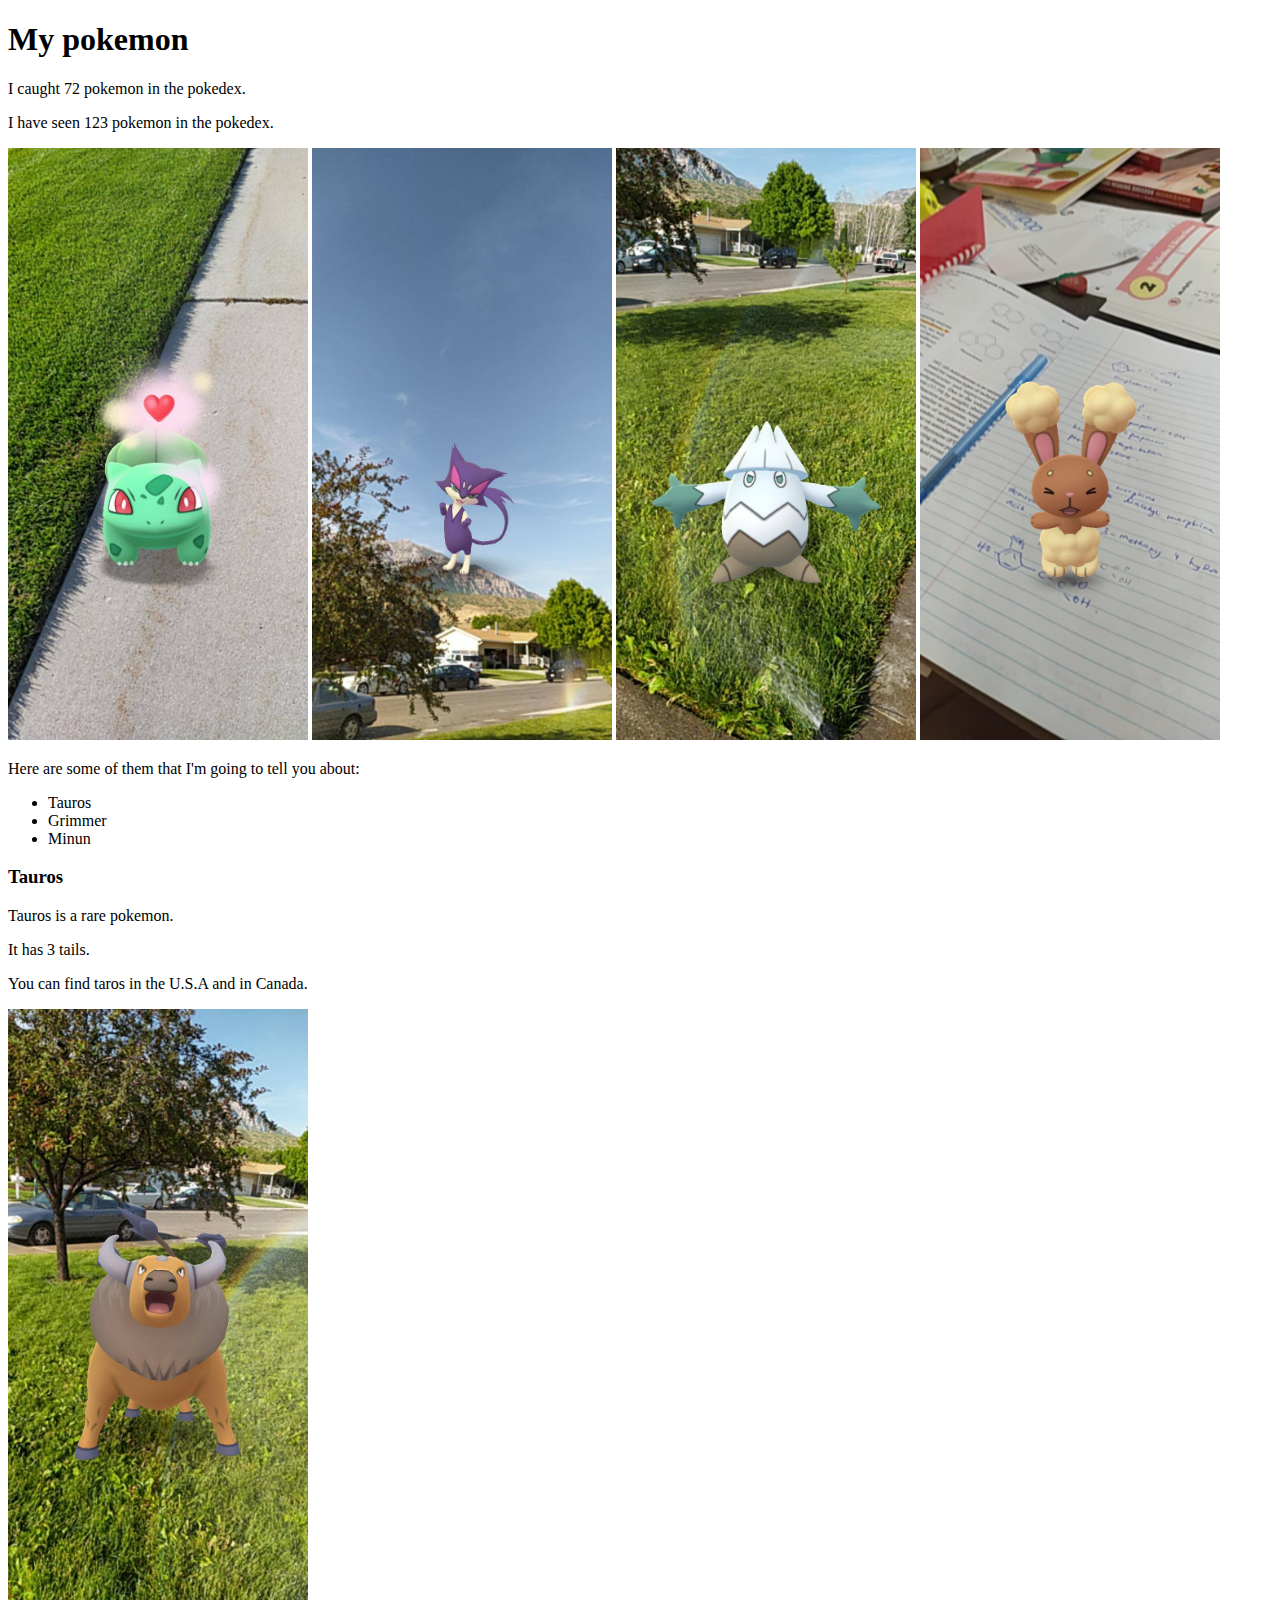
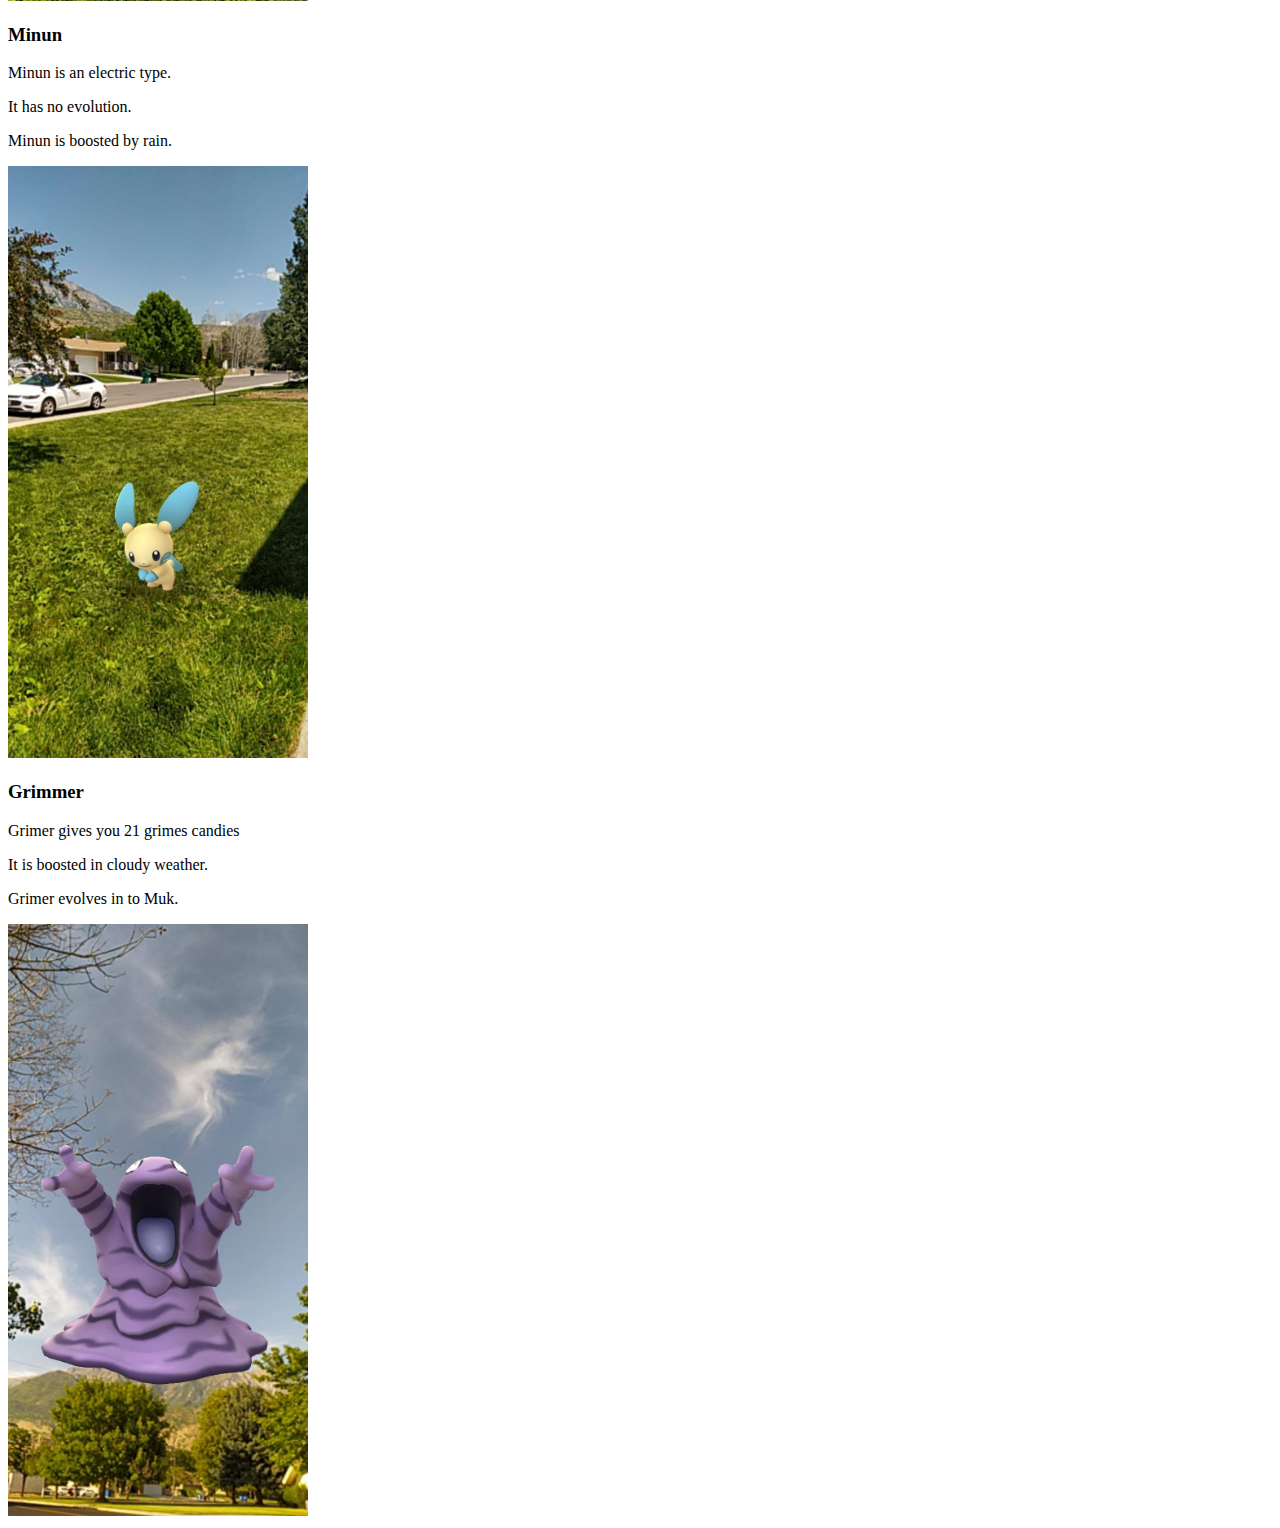
==== index.html @ 6c49eee6 "pokemon deployment" ====
<!DOCTYPE html>
<html>
<title>My pokemon</title>
<meta name="viewport" content="width=device-width, initial-scale=1">
<link rel="stylesheet" type="text/css" href="pokemon_go.css">
<body>
    <h1 id="title">My pokemon</h1>
    <p>I caught 72 pokemon in the pokedex.</p>
    <p>I have seen 123 pokemon in the pokedex.</p>
    <img src="bulby.jpg" alt="A bulbsaur" width="300">
    <img src="purdy.jpg" alt="A cat pokemon" width="300">
    <img src="snover.jpg" alt="A snover" width="300">
    <img src="buneary.jpg" alt="A buneary" width="300">
    <p>Here are some of them that I'm going to tell you about:</p>
    <ul>
      <li>Tauros</li>
      <li>Grimmer</li>
      <li>Minun</li>
    </ul>
    <h3>Tauros</h3>
    <p>Tauros is a rare pokemon.</p>
    <p>It has 3 tails.</p>
    <p>You can find taros in the U.S.A and in Canada.</p>
    <img src="tauros.jpg" alt="A big bull with 3 tails" width="300">
    <h3>Minun</h3>
      <p>Minun is an electric type.</p>
      <p>It has no evolution.</p>
      <p>Minun is boosted by rain.</p>
      <img src="minun.jpg" alt="A cute pokemon" width="300">
      <h3>Grimmer</h3>
      <p>Grimer gives you 21 grimes candies</p>
      <p>It is boosted in cloudy weather.</p>
      <p>Grimer evolves in to Muk.</p>
      <img src="grimmer.jpg" alt="A big blob" width="300">
</body>
</html>
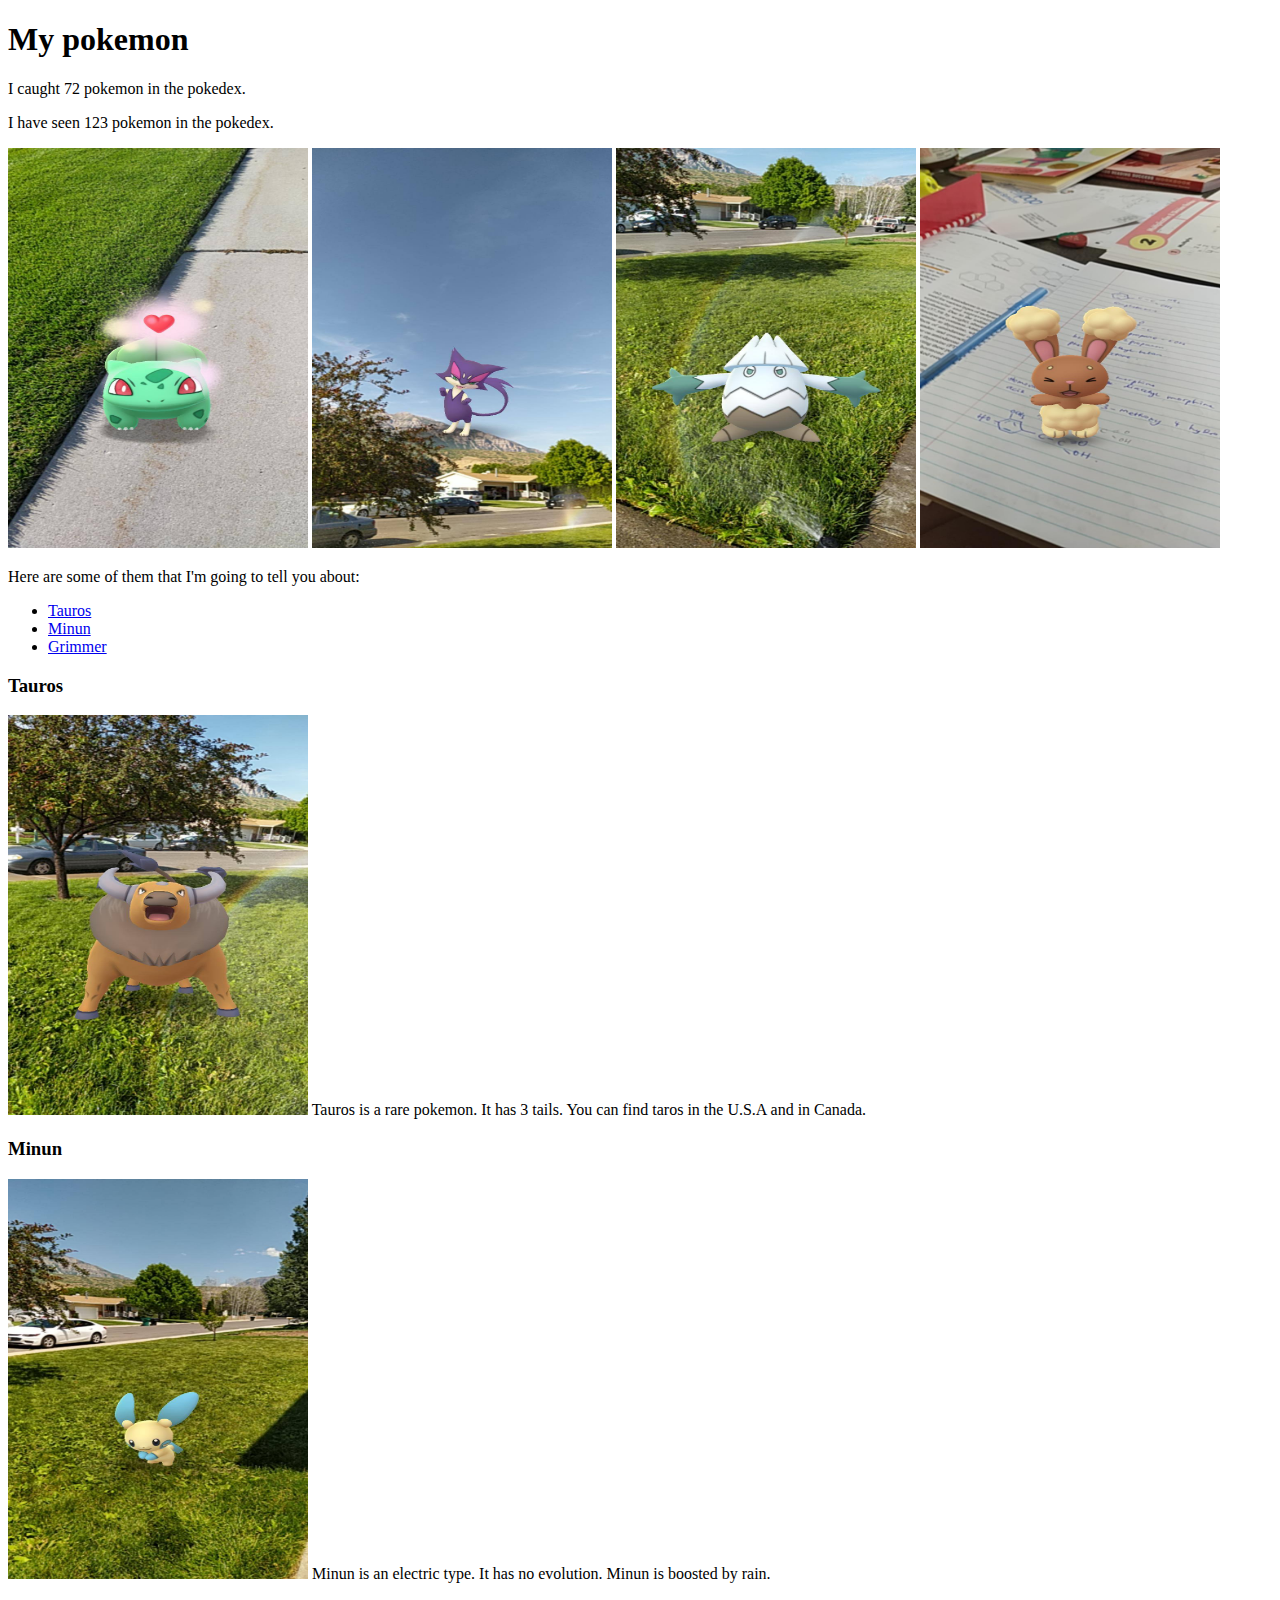
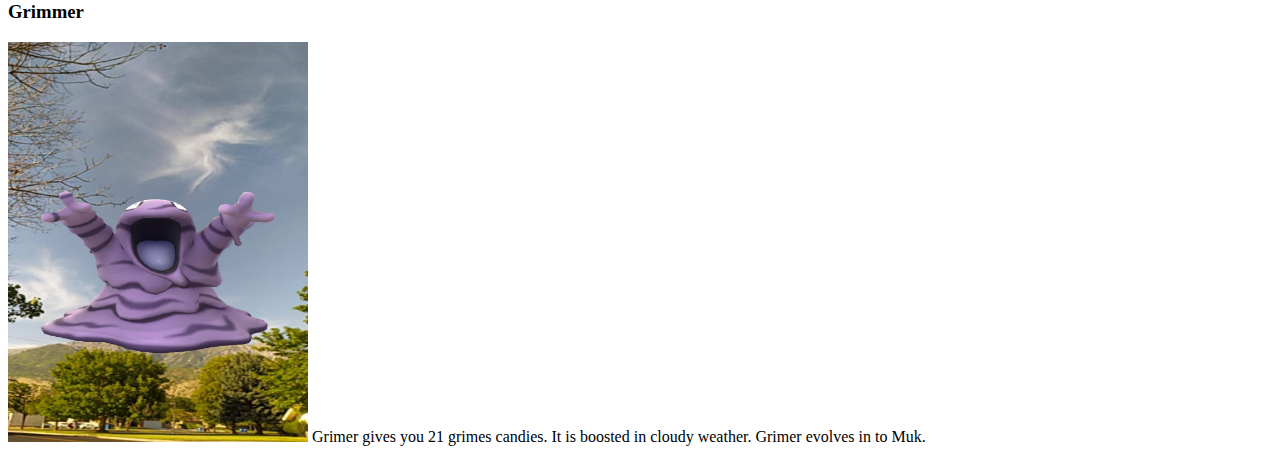
==== commit 876a92f1: "change image size" ====
--- a/index.html
+++ b/index.html
@@ -5,33 +5,40 @@
 <link rel="stylesheet" type="text/css" href="pokemon_go.css">
 <body>
     <h1 id="title">My pokemon</h1>
-    <p>I caught 72 pokemon in the pokedex.</p>
-    <p>I have seen 123 pokemon in the pokedex.</p>
-    <img src="bulby.jpg" alt="A bulbsaur" width="300">
-    <img src="purdy.jpg" alt="A cat pokemon" width="300">
-    <img src="snover.jpg" alt="A snover" width="300">
-    <img src="buneary.jpg" alt="A buneary" width="300">
-    <p>Here are some of them that I'm going to tell you about:</p>
-    <ul>
-      <li>Tauros</li>
-      <li>Grimmer</li>
-      <li>Minun</li>
+
+    <p class="intro">I caught 72 pokemon in the pokedex.</p>
+    <p class="intro">I have seen 123 pokemon in the pokedex.</p>
+
+    <div id="image"><a href="https://en.wikipedia.org/wiki/Bulbasaur">
+    <img src="bulby.jpg" alt="A bulbsaur" width="300" height="400"></a>
+    <img src="purdy.jpg" alt="A cat pokemon" width="300" height="400">
+    <img src="snover.jpg" alt="A snover" width="300" height="400">
+    <img src="buneary.jpg" alt="A buneary" width="300" height="400">
+    </div>
+
+    <p class="intro">Here are some of them that I'm going to tell you about:</p>
+    <ul class="details">
+      <li><a href="#tauros">Tauros</a></li>
+      <li><a href="#minun">Minun</a></li>
+      <li><a href="#grimmer">Grimmer</a></li>
     </ul>
-    <h3>Tauros</h3>
-    <p>Tauros is a rare pokemon.</p>
-    <p>It has 3 tails.</p>
-    <p>You can find taros in the U.S.A and in Canada.</p>
-    <img src="tauros.jpg" alt="A big bull with 3 tails" width="300">
-    <h3>Minun</h3>
-      <p>Minun is an electric type.</p>
-      <p>It has no evolution.</p>
-      <p>Minun is boosted by rain.</p>
-      <img src="minun.jpg" alt="A cute pokemon" width="300">
-      <h3>Grimmer</h3>
-      <p>Grimer gives you 21 grimes candies</p>
-      <p>It is boosted in cloudy weather.</p>
-      <p>Grimer evolves in to Muk.</p>
-      <img src="grimmer.jpg" alt="A big blob" width="300">
+
+    <h3 id="tauros">Tauros</h3>
+    <p class="words"><img src="tauros.jpg" id="pokemon" alt="A big bull with 3 tails" width="300" height="400">
+    Tauros is a rare pokemon.
+    It has 3 tails.
+    You can find taros in the U.S.A and in Canada.
+
+    <h3 id="minun">Minun</h3>
+    <p class="words"><img src="minun.jpg" id="pokemon" alt="A cute pokemon" width="300" height="400">
+    Minun is an electric type.
+    It has no evolution.
+    Minun is boosted by rain.</p>
+
+    <h3 id="grimmer">Grimmer</h3>
+    <p class="words"><img src="grimmer.jpg" id="pokemon" alt="A big blob" width="300" height="400">
+    Grimer gives you 21 grimes candies.
+    It is boosted in cloudy weather.
+    Grimer evolves in to Muk.</p>
 </body>
 </html>
-
